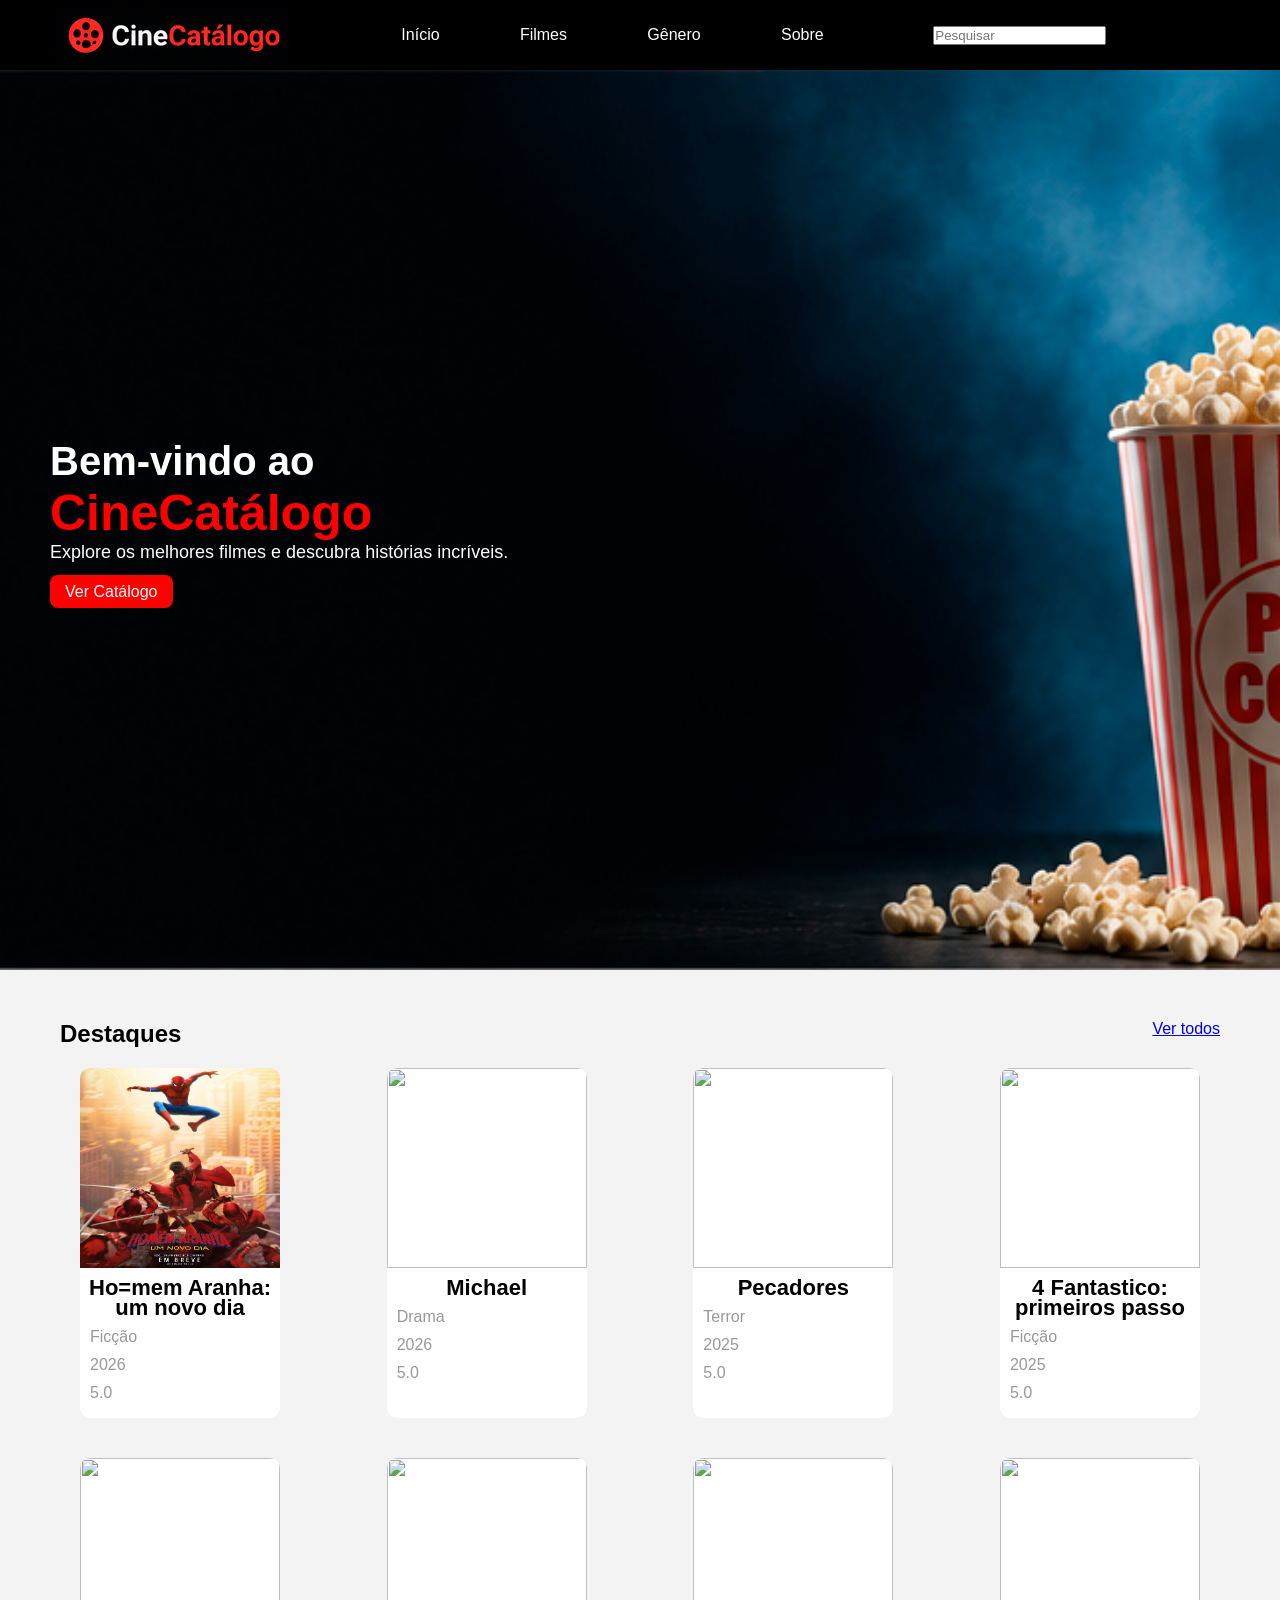
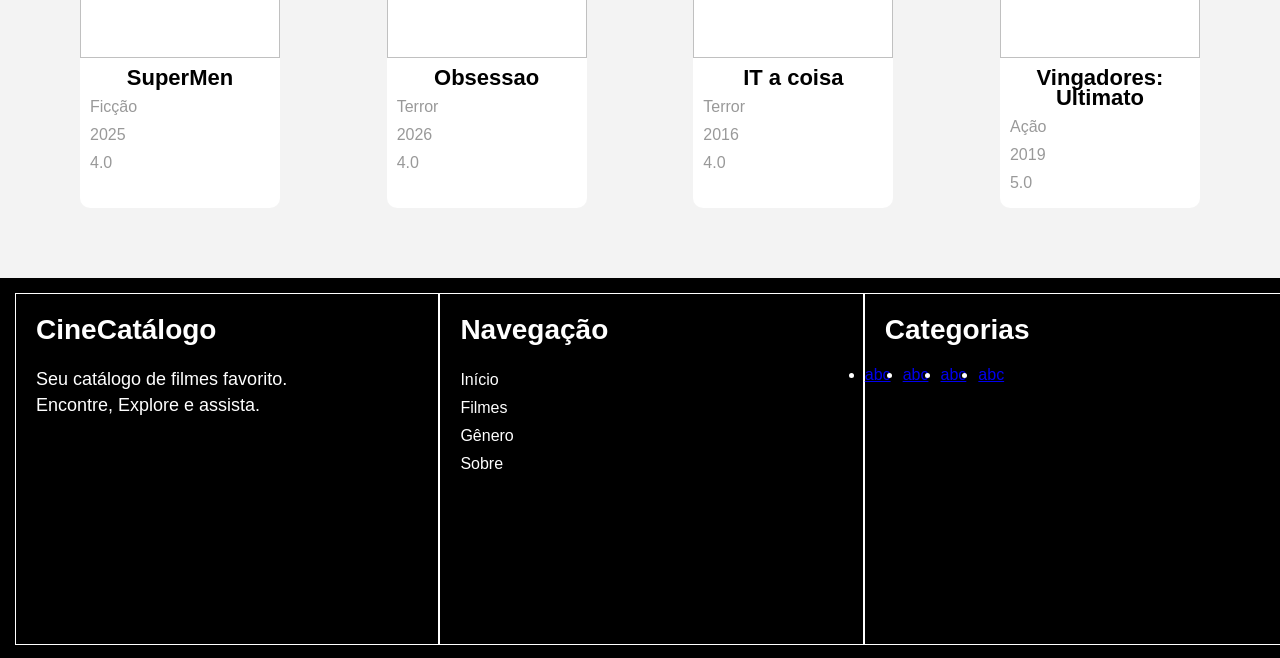
==== films-oficil-main/filmes/index.html @ 0c22e64d "Add files via upload" ====
<html>
	<head>
		<title>Cine Catálogo</title>
		<link rel="stylesheet" href="style.css">
	</head>
	<body>
		<header>
			<div class="logo">
				<img src="imagens/logo-cine.png">
			</div>
			<ul>
				<li><a href="#=">Início</a></li>
				<li><a href="#">Filmes</a></li>
				<li><a href="#">Gênero</a></li>
				<li><a href="#">Sobre</a></li>
			</ul>
			<div class="pesquisa">
				<input type="text" placeholder="Pesquisar">
			</div>=
		</header>
		<main>
			<div class="slide">
				<div class="descricao-slide">
					<h3>Bem-vindo ao</h3>
					<h2>CineCatálogo</h2>
					<p>Explore os melhores filmes e 
					descubra histórias incríveis.</p>
					<a href="#">Ver Catálogo</a>
				</div>
			</div>
			<div class="catalogo">
				
				<ul>
					<div class="destaque-vertodos">
						<h2>Destaques</h2>
						<a href="#">Ver todos</a>
					</div>
					<li>
						<img src="imagens/capa-homemaranha.jfif"/>
						<h2>Ho=mem Aranha: um novo dia</h2>
						<div class="categoria">Ficção</div>
						<div class="lancamento">2026</div>
						<div class="avaliacao">5.0</div> 
					</li>
					<li>
						<img src="/tmp/guest-g7ctrl/Downloads/films-oficil-main/filmes/imagens/9fbf2cae-cb9b-4164-ad08-e03abde0efc1.jpg"/>
						<h2>Michael</h2>
						<div class="categoria">Drama</div>
						<div class="lancamento">2026</div>
						<div class="avaliacao">5.0</div> 
					</li>
					<li>
						<img src="/tmp/guest-g7ctrl/Downloads/films-oficil-main/filmes/imagens/7f6c9699-002e-43a8-adb3-49d2055014fd.webp"/>
						<h2>Pecadores</h2>
						<div class="categoria">Terror</div>
						<div class="lancamento">2025</div>
						<div class="avaliacao">5.0</div> 
					</li>
					<li>
						<img src="/tmp/guest-g7ctrl/Downloads/films-oficil-main/filmes/imagens/WhatsApp-Image-2025-06-05-at-16.20.49-780x974.jpeg"/>
						<h2>4 Fantastico: primeiros passo</h2>
						<div class="categoria">Ficção</div>
						<div class="lancamento">2025</div>
						<div class="avaliacao">5.0</div> 
					</li>
					<li>
						<img src="/tmp/guest-g7ctrl/Downloads/films-oficil-main/filmes/imagens/948745385-superman.webp"/>
						<h2>SuperMen</h2>
						<div class="categoria">Ficção</div>
						<div class="lancamento">2025</div>
						<div class="avaliacao">4.0</div> 
					</li>
					<li>
						<img src="/tmp/guest-g7ctrl/Downloads/films-oficil-main/filmes/imagens/76a6a71a49a8c249906f7427c82436c2.jpg"/>
						<h2>Obsessao</h2>
						<div class="categoria">Terror</div>
						<div class="lancamento">2026</div>
						<div class="avaliacao">4.0</div> 
					</li>
					<li>
						<img src="/tmp/guest-g7ctrl/Downloads/films-oficil-main/filmes/imagens/20170906-it-a-coisa-poster-410x615.jpg"/>
						<h2>IT a coisa</h2>
						<div class="categoria">Terror</div>
						<div class="lancamento">2016</div>
						<div class="avaliacao">4.0</div> 
					</li>
					<li>
						<img src="/tmp/guest-g7ctrl/Downloads/films-oficil-main/filmes/imagens/2428965.jpg"/>
						<h2>Vingadores: Ultimato</h2>
						<div class="categoria">Ação</div>
						<div class="lancamento">2019</div>
						<div class="avaliacao">5.0</div> 
					</li>

				</ul>
			</div>
		</main>
		<footer>
			<div class="sobre">
				<h2>CineCatálogo</h2>
				<p>Seu catálogo de filmes favorito.<br>
				Encontre, Explore e assista.</p>
			</div>
			<div class="menu">
				<h2>Navegação</h2>
				<ul>
					<li><a href="#">Início</a></li>
					<li><a href="#">Filmes</a></li>
					<li><a href="#">Gênero</a></li>
					<li><a href="#">Sobre</a></li>
				</ul>
			</div>
			<div class="categoria">
                     <h2>Categorias</h2>
                     <ul>
                        <li><a href="#">abc</a></li>
                        <li><a href="#">abc</a></li>
                        <li><a href="#">abc</a></li>
                        <li><a href="#">abc</a></li>
                     </ul>
           </div>
		</footer>
	</body>
</html>
---- films-oficil-main/filmes/style.css ----
*{margin: 0; padding: 0;}
body{
	font-family: "Arial";
	background: #f3f3f3;
}
header{
	height: 70px;
	width: 100%;
	background: black;
	display: flex;
	justify-content:space-around;
	align-items: center;
}
ul{
	display:flex;
	justify-content: space-between;
	width: 33%;
}
header a{
	color: white;
	text-decoration: none;
}
main .slide{
	background: url("imagens/banner-principal.png");
	width: 100%;
	height: 100vh;
	background-repeat: no-repeat;
	background-size:cover;
	display: flex;
	align-items: center;
}
main .slide h3{
	color: white;
	font-size: 40px;
}
main .slide h2{
	color: red;
	font-size: 50px;
}
main .slide p{
	color: white;
	font-size: 18px;
	margin-bottom: 20px;
}
main .slide a{
	color: white;
	background: red;
	padding: 8px 15px;
	text-decoration: none;
	border-radius: 8px;
}
main .slide .descricao-slide{
	margin-left: 50px;
}
main .catalogo{
	margin: 50px;
}
main .catalogo ul .destaque-vertodos{
	display: flex;
	justify-content: space-between;
	width: 100%;
}
main .catalogo ul li{
	width: 200px;
	height: 350px;
	overflow: hidden;
	border-radius: 10px;
	margin: 20px;
	background: #ffffff;
}
main .catalogo ul li img{
	width: 100%;
	height: 200px;
}
main .catalogo ul li h2{
	font-size: 22px;
	text-align: center;
	line-height: 20px;
	margin: 10px 0;
}
main .catalogo ul li .categoria{
	color: #999;
	padding: 0 0 10px 10px;
}
main .catalogo ul li .lancamento{
	color: #999;
	padding: 0 0 10px 10px;
}
main .catalogo ul li .avaliacao{
	color: #999;
	padding: 0 0 10px 10px;
}
main .catalogo ul{
	width: 1160px;
	display: flex;
	flex-wrap: wrap;
	margin: 0 auto;
}
footer{
	background: #000;
	height: 350px;
	width: 100%;
	display: flex;
	padding: 15px;
	color: white;
}
footer div{
	width: 33%;
	height: 350px;
	border: 1px solid #fff;
}
footer h2{
	font-size: 28px;
	margin: 20px;
}
footer p{
	font-size: 18px;
	line-height: 26px;
	margin: 20px;
}
footer .menu ul{
	display: flex;
	flex-direction: column;
}
footer .menu ul li{
	list-style: none;
	margin: 5px 0 5px 20px;
}
footer .menu ul li a{
	color: white;
	text-decoration: none;
}
footer .menu ul li a:hover{
	color: red;
}
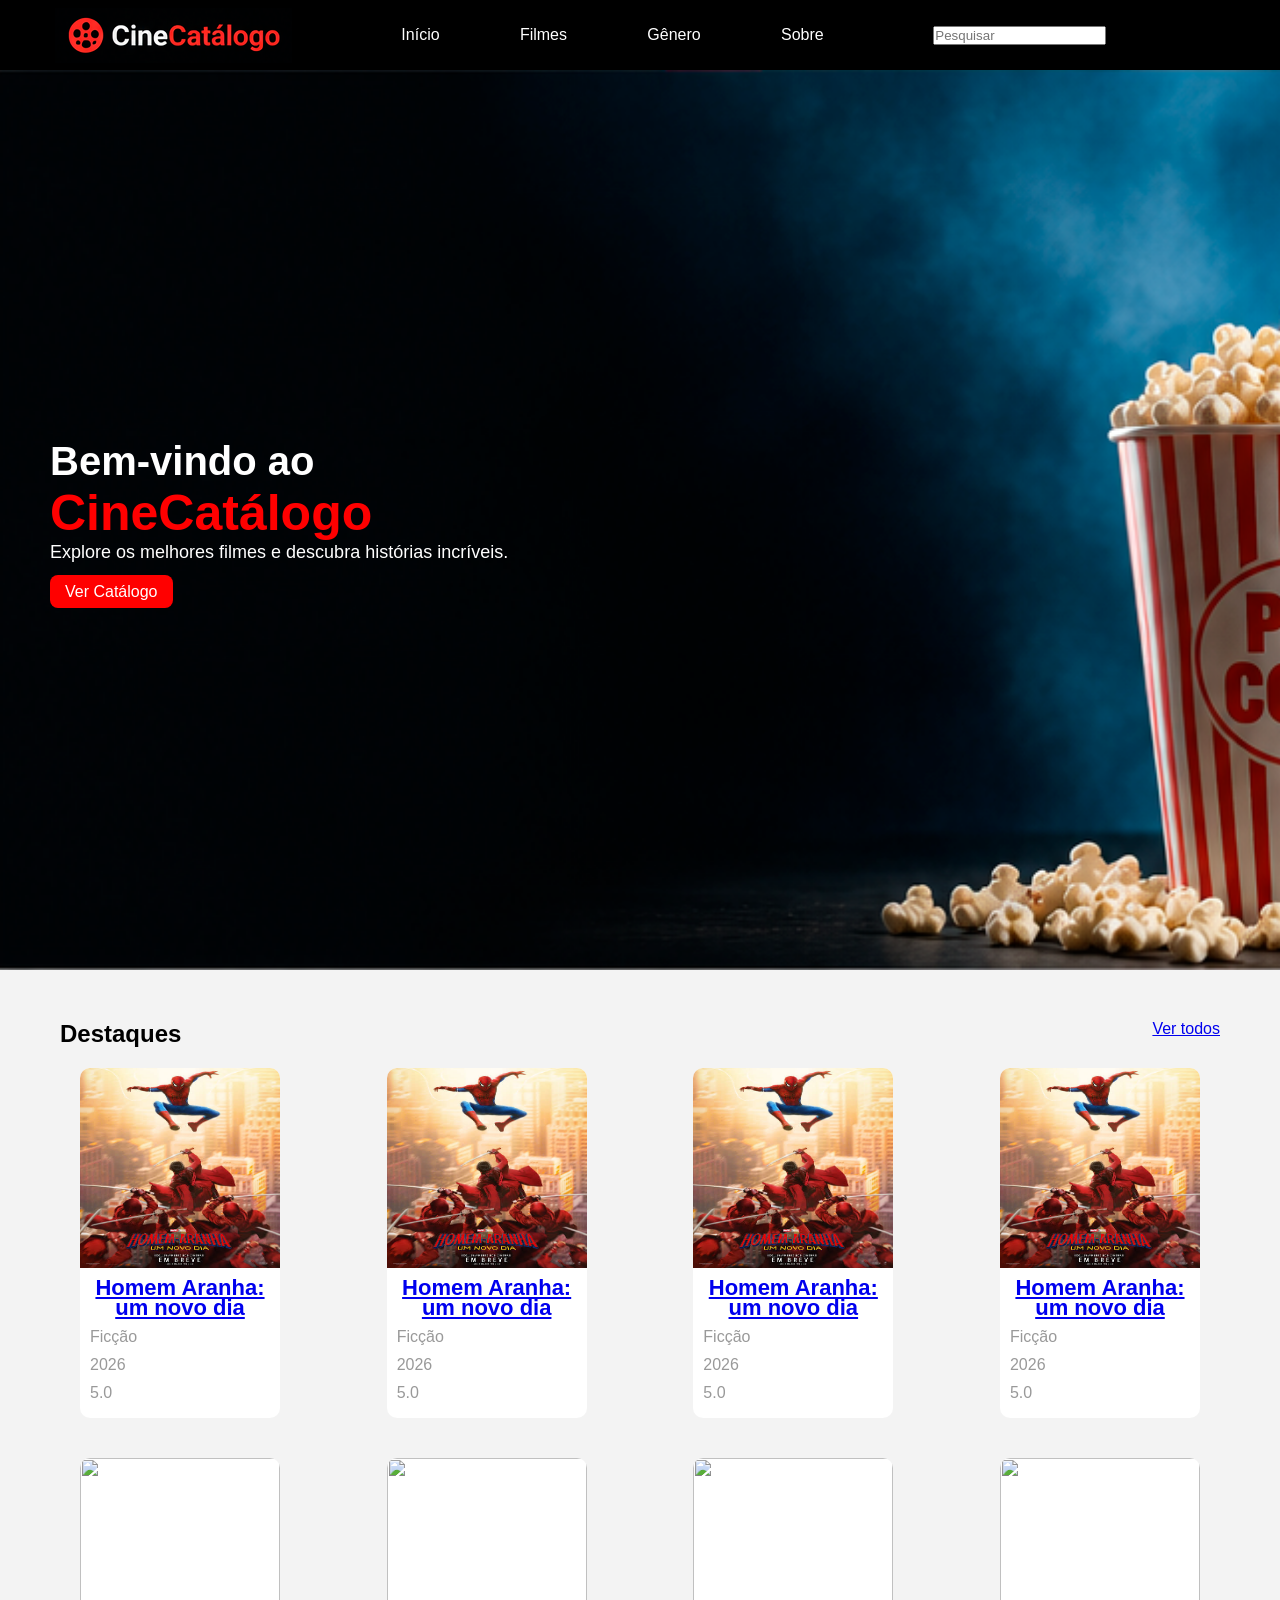
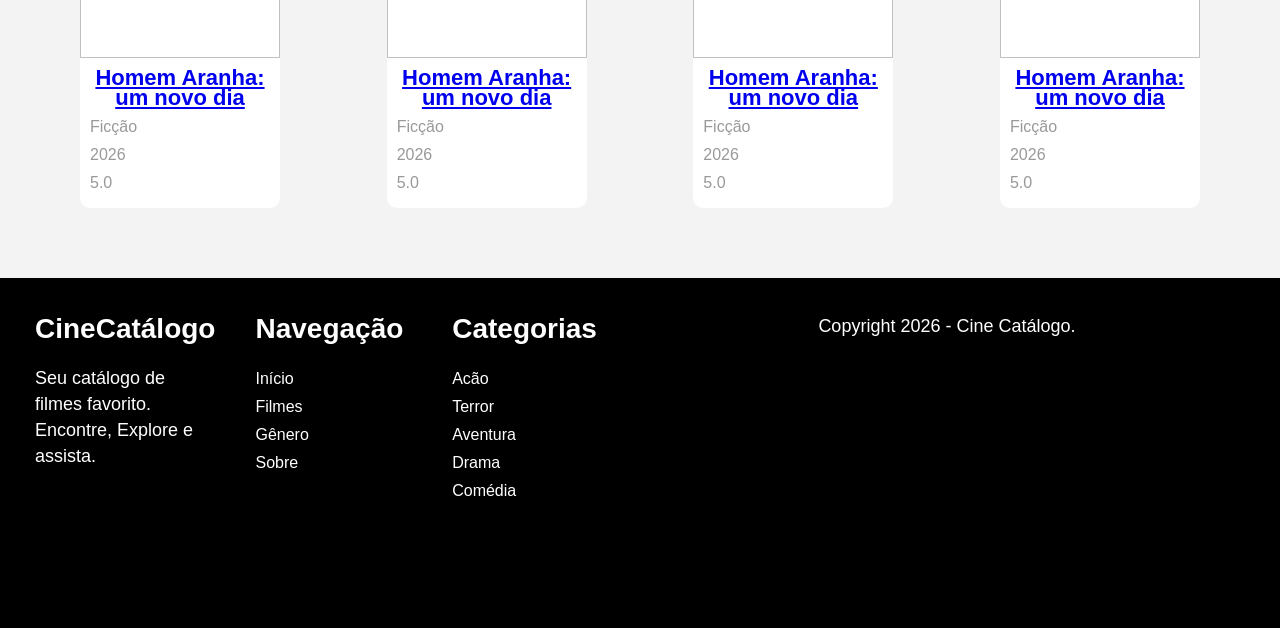
==== commit 89f40077: "Add files via upload" ====
--- a/films-oficil-main/filmes/index.html
+++ b/films-oficil-main/filmes/index.html
@@ -37,60 +37,66 @@
 					</div>
 					<li>
 						<img src="imagens/capa-homemaranha.jfif"/>
-						<h2>Ho=mem Aranha: um novo dia</h2>
+						<h2><a href="a">Homem Aranha: um novo dia</a></h2>
 						<div class="categoria">Ficção</div>
 						<div class="lancamento">2026</div>
 						<div class="avaliacao">5.0</div> 
 					</li>
-					<li>
-						<img src="/tmp/guest-g7ctrl/Downloads/films-oficil-main/filmes/imagens/9fbf2cae-cb9b-4164-ad08-e03abde0efc1.jpg"/>
-						<h2>Michael</h2>
-						<div class="categoria">Drama</div>
+<li>
+						<img src="imagens/capa-homemaranha.jfif"/>
+						<h2><a href="a">Homem Aranha: um novo dia</a></h2>
+						<div class="categoria">Ficção</div>
 						<div class="lancamento">2026</div>
 						<div class="avaliacao">5.0</div> 
 					</li>
-					<li>
-						<img src="/tmp/guest-g7ctrl/Downloads/films-oficil-main/filmes/imagens/7f6c9699-002e-43a8-adb3-49d2055014fd.webp"/>
-						<h2>Pecadores</h2>
-						<div class="categoria">Terror</div>
-						<div class="lancamento">2025</div>
+
+<li>
+						<img src="imagens/capa-homemaranha.jfif"/>
+						<h2><a href="a">Homem Aranha: um novo dia</a></h2>
+						<div class="categoria">Ficção</div>
+						<div class="lancamento">2026</div>
 						<div class="avaliacao">5.0</div> 
 					</li>
-					<li>
-						<img src="/tmp/guest-g7ctrl/Downloads/films-oficil-main/filmes/imagens/WhatsApp-Image-2025-06-05-at-16.20.49-780x974.jpeg"/>
-						<h2>4 Fantastico: primeiros passo</h2>
+
+<li>
+						<img src="imagens/capa-homemaranha.jfif"/>
+						<h2><a href="a">Homem Aranha: um novo dia</a></h2>
 						<div class="categoria">Ficção</div>
-						<div class="lancamento">2025</div>
+						<div class="lancamento">2026</div>
 						<div class="avaliacao">5.0</div> 
 					</li>
-					<li>
-						<img src="/tmp/guest-g7ctrl/Downloads/films-oficil-main/filmes/imagens/948745385-superman.webp"/>
-						<h2>SuperMen</h2>
+
+<li>
+						<img src=""/>
+						<h2><a href="a">Homem Aranha: um novo dia</a></h2>
 						<div class="categoria">Ficção</div>
-						<div class="lancamento">2025</div>
-						<div class="avaliacao">4.0</div> 
-					</li>
-					<li>
-						<img src="/tmp/guest-g7ctrl/Downloads/films-oficil-main/filmes/imagens/76a6a71a49a8c249906f7427c82436c2.jpg"/>
-						<h2>Obsessao</h2>
-						<div class="categoria">Terror</div>
 						<div class="lancamento">2026</div>
-						<div class="avaliacao">4.0</div> 
-					</li>
-					<li>
-						<img src="/tmp/guest-g7ctrl/Downloads/films-oficil-main/filmes/imagens/20170906-it-a-coisa-poster-410x615.jpg"/>
-						<h2>IT a coisa</h2>
-						<div class="categoria">Terror</div>
-						<div class="lancamento">2016</div>
-						<div class="avaliacao">4.0</div> 
-					</li>
-					<li>
-						<img src="/tmp/guest-g7ctrl/Downloads/films-oficil-main/filmes/imagens/2428965.jpg"/>
-						<h2>Vingadores: Ultimato</h2>
-						<div class="categoria">Ação</div>
-						<div class="lancamento">2019</div>
 						<div class="avaliacao">5.0</div> 
 					</li>
+
+<li>
+						<img src=""/>
+						<h2><a href="a">Homem Aranha: um novo dia</a></h2>
+						<div class="categoria">Ficção</div>
+						<div class="lancamento">2026</div>
+						<div class="avaliacao">5.0</div> 
+					</li>
+
+<li>
+						<img src=""/>
+						<h2><a href="a">Homem Aranha: um novo dia</a></h2>
+						<div class="categoria">Ficção</div>
+						<div class="lancamento">2026</div>
+						<div class="avaliacao">5.0</div> 
+					</li>
+<li>
+						<img src=""/>
+						<h2><a href="a">Homem Aranha: um novo dia</a></h2>
+						<div class="categoria">Ficção</div>
+						<div class="lancamento">2026</div>
+						<div class="avaliacao">5.0</div> 
+					</li>
+
 
 				</ul>
 			</div>
@@ -113,12 +119,16 @@
 			<div class="categoria">
                      <h2>Categorias</h2>
                      <ul>
-                        <li><a href="#">abc</a></li>
-                        <li><a href="#">abc</a></li>
-                        <li><a href="#">abc</a></li>
-                        <li><a href="#">abc</a></li>
+                        <li><a href="#">Acão</a></li>
+                        <li><a href="#">Terror</a></li>
+                        <li><a href="#">Aventura</a></li>
+                        <li><a href="#">Drama</a></li>
+                        <li><a href="#">Comédia</a></li>
                      </ul>
-           </div>
-		</footer>
+           </div>  
+                 
+<p>Copyright 2026 - Cine Catálogo.</p>
+		
+</footer>
 	</body>
 </html>	
--- a/films-oficil-main/filmes/style.css
+++ b/films-oficil-main/filmes/style.css
@@ -72,13 +72,31 @@
 	width: 100%;
 	height: 200px;
 }
+
+main .catalogo ul li:hover{
+        box-shadow: 1px  2px 5px 2px #00000030;
+        cursor
+	}
+
 main .catalogo ul li h2{
 	font-size: 22px;
 	text-align: center;
 	line-height: 20px;
 	margin: 10px 0;
 }
-main .catalogo ul li .categoria{
+
+}
+main .catalogo ul li h2 a{
+	color:  #000000;
+        text-decoration: none;
+}
+
+main .catalogo ul li h2 a:hover{
+	color: red;
+}
+
+
+main .catalogo ul li .categoria {
 	color: #999;
 	padding: 0 0 10px 10px;
 }
@@ -103,11 +121,14 @@
 	display: flex;
 	padding: 15px;
 	color: white;
+        box-sizing: border-box;
+
 }
 footer div{
 	width: 33%;
-	height: 350px;
-	border: 1px solid #fff;
+	
+
+	
 }
 footer h2{
 	font-size: 28px;
@@ -134,4 +155,27 @@
 	color: red;
 }
 
+footer .categoria ul{
+	display: flex;
+	flex-direction: column;
+}
+footer .categoria ul li{
+	list-style: none;
+	margin: 5px 0 5px 20px;
+}
+footer .categoria ul li a{
+	color: white;
+	text-decoration: none;
+}
+footer .categoria ul li a:hover{
+	color: red;
+}
 
+footer  > p {
+     width: 100%;
+     flex-wrap: wrap;    
+     text-align: center;
+}
+
+
+
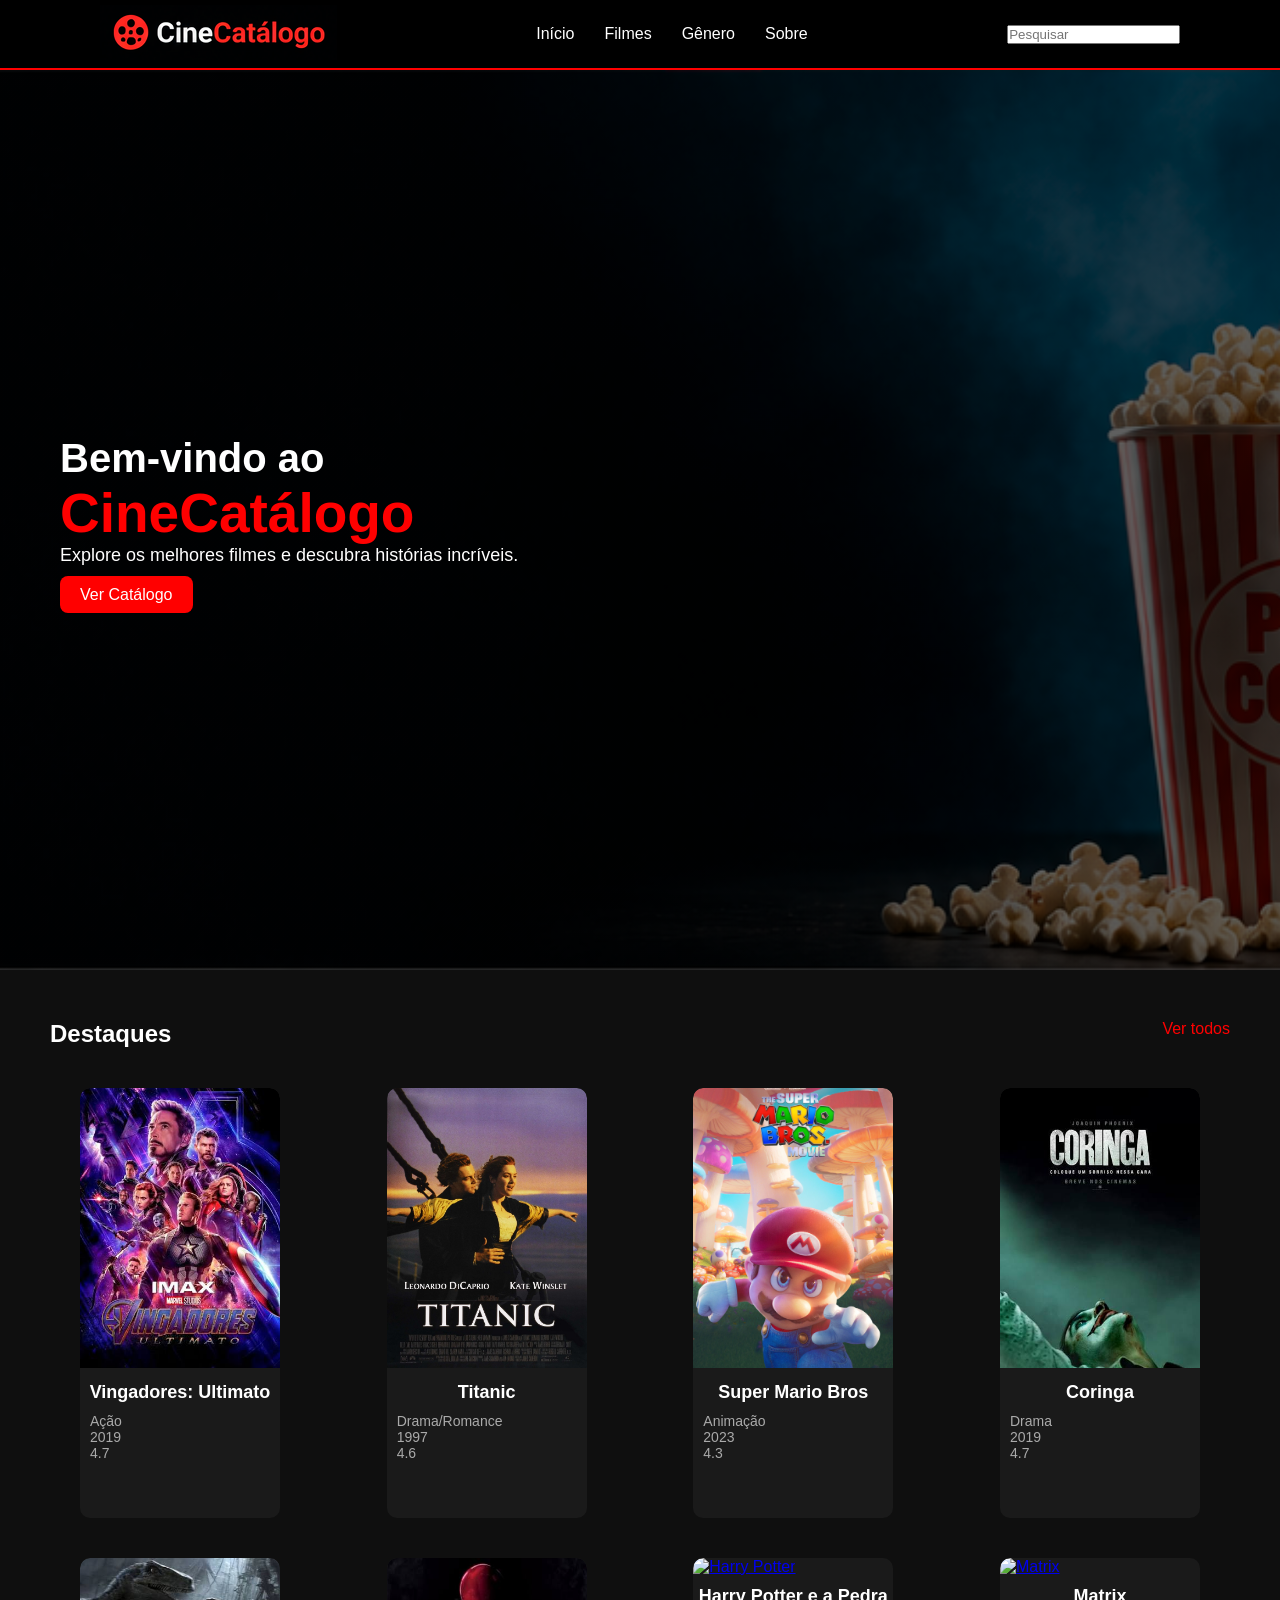
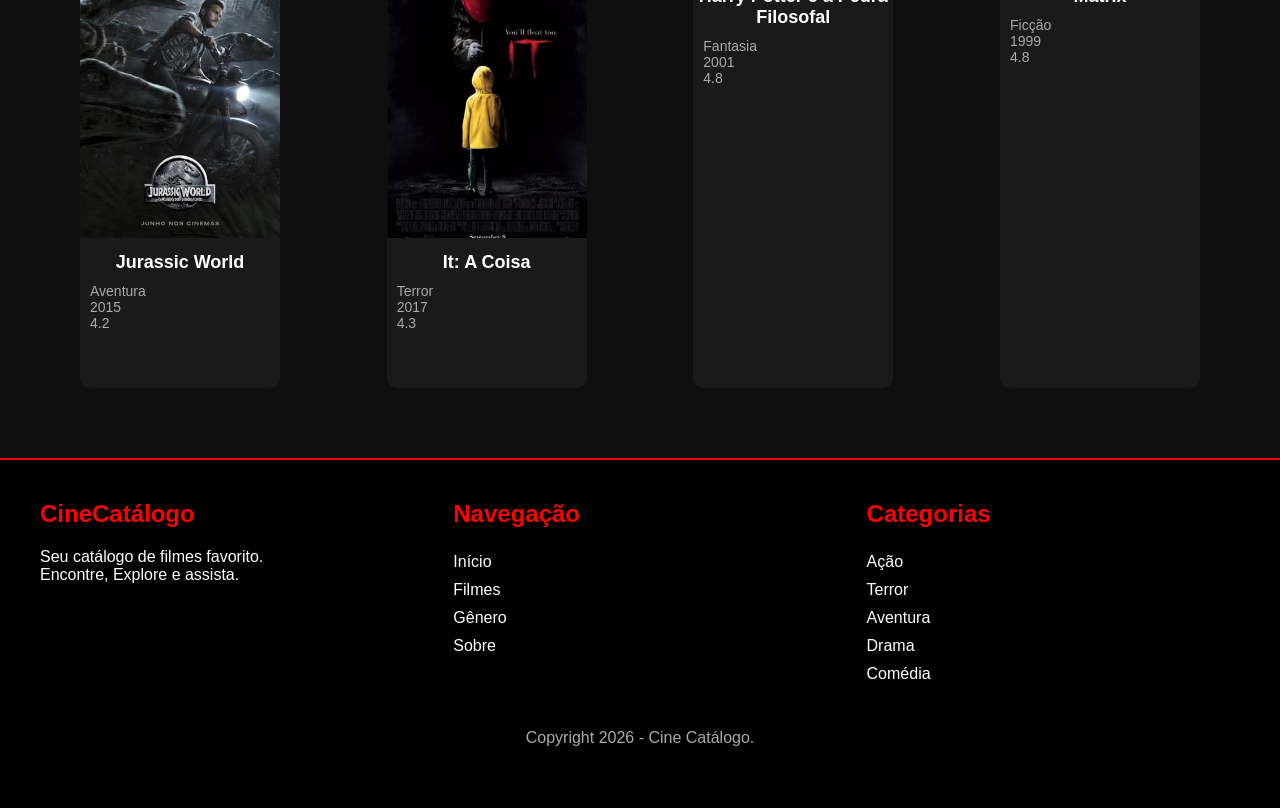
==== commit b57f60b1: "Add files via upload" ====
--- a/films-oficil-main/filmes/index.html
+++ b/films-oficil-main/filmes/index.html
@@ -1,134 +1,217 @@
-<html>
-	<head>
-		<title>Cine Catálogo</title>
-		<link rel="stylesheet" href="style.css">
-	</head>
-	<body>
-		<header>
-			<div class="logo">
-				<img src="imagens/logo-cine.png">
-			</div>
-			<ul>
-				<li><a href="#=">Início</a></li>
-				<li><a href="#">Filmes</a></li>
-				<li><a href="#">Gênero</a></li>
-				<li><a href="#">Sobre</a></li>
-			</ul>
-			<div class="pesquisa">
-				<input type="text" placeholder="Pesquisar">
-			</div>=
-		</header>
-		<main>
-			<div class="slide">
-				<div class="descricao-slide">
-					<h3>Bem-vindo ao</h3>
-					<h2>CineCatálogo</h2>
-					<p>Explore os melhores filmes e 
-					descubra histórias incríveis.</p>
-					<a href="#">Ver Catálogo</a>
-				</div>
-			</div>
-			<div class="catalogo">
-				
-				<ul>
-					<div class="destaque-vertodos">
-						<h2>Destaques</h2>
-						<a href="#">Ver todos</a>
-					</div>
-					<li>
-						<img src="imagens/capa-homemaranha.jfif"/>
-						<h2><a href="a">Homem Aranha: um novo dia</a></h2>
-						<div class="categoria">Ficção</div>
-						<div class="lancamento">2026</div>
-						<div class="avaliacao">5.0</div> 
-					</li>
-<li>
-						<img src="imagens/capa-homemaranha.jfif"/>
-						<h2><a href="a">Homem Aranha: um novo dia</a></h2>
-						<div class="categoria">Ficção</div>
-						<div class="lancamento">2026</div>
-						<div class="avaliacao">5.0</div> 
-					</li>
-
-<li>
-						<img src="imagens/capa-homemaranha.jfif"/>
-						<h2><a href="a">Homem Aranha: um novo dia</a></h2>
-						<div class="categoria">Ficção</div>
-						<div class="lancamento">2026</div>
-						<div class="avaliacao">5.0</div> 
-					</li>
-
-<li>
-						<img src="imagens/capa-homemaranha.jfif"/>
-						<h2><a href="a">Homem Aranha: um novo dia</a></h2>
-						<div class="categoria">Ficção</div>
-						<div class="lancamento">2026</div>
-						<div class="avaliacao">5.0</div> 
-					</li>
-
-<li>
-						<img src=""/>
-						<h2><a href="a">Homem Aranha: um novo dia</a></h2>
-						<div class="categoria">Ficção</div>
-						<div class="lancamento">2026</div>
-						<div class="avaliacao">5.0</div> 
-					</li>
-
-<li>
-						<img src=""/>
-						<h2><a href="a">Homem Aranha: um novo dia</a></h2>
-						<div class="categoria">Ficção</div>
-						<div class="lancamento">2026</div>
-						<div class="avaliacao">5.0</div> 
-					</li>
-
-<li>
-						<img src=""/>
-						<h2><a href="a">Homem Aranha: um novo dia</a></h2>
-						<div class="categoria">Ficção</div>
-						<div class="lancamento">2026</div>
-						<div class="avaliacao">5.0</div> 
-					</li>
-<li>
-						<img src=""/>
-						<h2><a href="a">Homem Aranha: um novo dia</a></h2>
-						<div class="categoria">Ficção</div>
-						<div class="lancamento">2026</div>
-						<div class="avaliacao">5.0</div> 
-					</li>
-
-
-				</ul>
-			</div>
-		</main>
-		<footer>
-			<div class="sobre">
-				<h2>CineCatálogo</h2>
-				<p>Seu catálogo de filmes favorito.<br>
-				Encontre, Explore e assista.</p>
-			</div>
-			<div class="menu">
-				<h2>Navegação</h2>
-				<ul>
-					<li><a href="#">Início</a></li>
-					<li><a href="#">Filmes</a></li>
-					<li><a href="#">Gênero</a></li>
-					<li><a href="#">Sobre</a></li>
-				</ul>
-			</div>
-			<div class="categoria">
-                     <h2>Categorias</h2>
-                     <ul>
-                        <li><a href="#">Acão</a></li>
-                        <li><a href="#">Terror</a></li>
-                        <li><a href="#">Aventura</a></li>
-                        <li><a href="#">Drama</a></li>
-                        <li><a href="#">Comédia</a></li>
-                     </ul>
-           </div>  
-                 
-<p>Copyright 2026 - Cine Catálogo.</p>
-		
-</footer>
-	</body>
-</html>	
+<!DOCTYPE html>
+<html lang="pt-br">
+<head> 
+    <meta charset="UTF-8">
+    <title>Cine Catálogo</title> 
+    <link rel="stylesheet" href="style.css"> 
+</head> 
+
+<body> 
+    <header> 
+        <div class="logo"> 
+            <img src="imagens/logo-cine.png" alt="Logo CineCatálogo"> 
+        </div> 
+
+        <nav>
+            <ul> 
+                <li><a href="#">Início</a></li> 
+                <li><a href="https://google.com">Filmes</a></li> 
+                <li><a href="#">Gênero</a></li> 
+                <li><a href="#">Sobre</a></li> 
+            </ul> 
+        </nav>
+
+        <div class="pesquisa"> 
+            <input type="text" placeholder="Pesquisar"> 
+        </div> 
+    </header> 
+
+    <main> 
+        <section class="slide"> 
+            <div class="descricao-slide"> 
+                <h3>Bem-vindo ao</h3> 
+                <h2>CineCatálogo</h2> 
+                <p>Explore os melhores filmes e descubra histórias incríveis.</p> 
+                <a href="#">Ver Catálogo</a> 
+            </div> 
+        </section> 
+
+        <section class="catalogo"> 
+            <div class="destaque-vertodos"> 
+                <h2>Destaques</h2> 
+                <a href="#">Ver todos</a> 
+            </div>
+
+            <ul class="lista-filmes"> 
+
+                <!-- VINGADORES -->
+                <li> 
+                    <a href="https://www.youtube.com/results?search_query=Vingadores+Ultimato+trailer" target="_blank">
+                        <img src="imagens/1.jpg" alt="Vingadores Ultimato"> 
+                    </a>
+
+                    <h2>
+                        <a href="https://www.imdb.com/pt/title/tt4154796/?ref_=nv_sr_srsg_0_tt_8_nm_0_in_0_q_vinadores" target="_blank">
+                            Vingadores: Ultimato
+                        </a>
+                    </h2> 
+
+                    <div class="categoria">Ação</div> 
+                    <div class="lancamento">2019</div> 
+                    <div class="avaliacao">4.7</div>  
+                </li> 
+
+                
+                <!-- TITANIC -->
+                <li> 
+                    <a href="https://www.youtube.com/results?search_query=Titanic+1997+trailer" target="_blank">
+                        <img src="imagens/s-l1200.jpg" alt="Titanic"> 
+                    </a>
+
+                    <h2>
+                        <a href="https://www.imdb.com/pt/title/tt0120338/?ref_=nv_sr_srsg_3_tt_5_nm_3_in_0_q_tit" target="_blank">
+                            Titanic
+                        </a>
+                    </h2> 
+
+                    <div class="categoria">Drama/Romance</div> 
+                    <div class="lancamento">1997</div> 
+                    <div class="avaliacao">4.6</div>  
+                </li> 
+
+
+                <!-- SUPER MARIO -->
+                <li> 
+                    <a href="https://www.youtube.com/results?search_query=Super+Mario+Bros+filme+trailer" target="_blank">
+                        <img src="imagens/mario.jpg" alt="Super Mario"> 
+                    </a>
+
+                    <h2>
+                        <a href="#" target="_blank">Super Mario Bros</a>
+                    </h2> 
+
+                    <div class="categoria">Animação</div> 
+                    <div class="lancamento">2023</div> 
+                    <div class="avaliacao">4.3</div>  
+                </li> 
+
+
+                <!-- CORINGA -->
+                <li> 
+                    <a href="#" target="_blank">
+                        <img src="imagens/coringa.jpeg" alt="Coringa"> 
+                    </a>
+
+                    <h2>
+                        <a href="#" target="_blank">Coringa</a>
+                    </h2> 
+
+                    <div class="categoria">Drama</div> 
+                    <div class="lancamento">2019</div> 
+                    <div class="avaliacao">4.7</div>  
+                </li> 
+
+
+                <!-- JURASSIC WORLD -->
+                <li> 
+                    <a href="#" target="_blank">
+                        <img src="imagens/js.jpeg" alt="Jurassic World"> 
+                    </a>
+
+                    <h2>
+                        <a href="#" target="_blank">Jurassic World</a>
+                    </h2> 
+
+                    <div class="categoria">Aventura</div> 
+                    <div class="lancamento">2015</div> 
+                    <div class="avaliacao">4.2</div>  
+                </li> 
+
+
+                <!-- IT A COISA -->
+                <li> 
+                    <a href="#" target="_blank">
+                        <img src="imagens/it.jpeg" alt="It A Coisa"> 
+                    </a>
+
+                    <h2>
+                        <a href="#" target="_blank">It: A Coisa</a>
+                    </h2> 
+
+                    <div class="categoria">Terror</div> 
+                    <div class="lancamento">2017</div> 
+                    <div class="avaliacao">4.3</div>  
+                </li> 
+
+
+                <!-- HARRY POTTER -->
+                <li> 
+                    <a href="#" target="_blank">
+                        <img src="#" alt="Harry Potter"> 
+                    </a>
+
+                    <h2>
+                        <a href="#" target="_blank">Harry Potter e a Pedra Filosofal</a>
+                    </h2> 
+
+                    <div class="categoria">Fantasia</div> 
+                    <div class="lancamento">2001</div> 
+                    <div class="avaliacao">4.8</div>  
+                </li> 
+
+
+                <!-- MATRIX -->
+                <li> 
+                    <a href="#" target="_blank">
+                        <img src="#" alt="Matrix"> 
+                    </a>
+
+                    <h2>
+                        <a href="#" target="_blank">Matrix</a>
+                    </h2> 
+
+                    <div class="categoria">Ficção</div> 
+                    <div class="lancamento">1999</div> 
+                    <div class="avaliacao">4.8</div>  
+                </li> 
+
+            </ul> 
+        </section> 
+    </main> 
+
+
+    <footer> 
+        <div class="sobre"> 
+            <h2>CineCatálogo</h2> 
+            <p>
+                Seu catálogo de filmes favorito.<br> 
+                Encontre, Explore e assista.
+            </p> 
+        </div> 
+
+        <div class="menu"> 
+            <h2>Navegação</h2> 
+            <ul> 
+                <li><a href="#">Início</a></li> 
+                <li><a href="#">Filmes</a></li> 
+                <li><a href="#">Gênero</a></li> 
+                <li><a href="#">Sobre</a></li> 
+            </ul> 
+        </div> 
+
+        <div class="categoria"> 
+            <h2>Categorias</h2> 
+            <ul> 
+                <li><a href="#">Ação</a></li> 
+                <li><a href="#">Terror</a></li> 
+                <li><a href="#">Aventura</a></li> 
+                <li><a href="#">Drama</a></li> 
+                <li><a href="#">Comédia</a></li> 
+            </ul> 
+        </div>   
+
+        <p>Copyright 2026 - Cine Catálogo.</p> 
+    </footer> 
+
+</body> 
+</html>
--- a/films-oficil-main/filmes/style.css
+++ b/films-oficil-main/filmes/style.css
@@ -1,181 +1,271 @@
-*{margin: 0; padding: 0;}
-body{
-	font-family: "Arial";
-	background: #f3f3f3;
-}
-header{
-	height: 70px;
-	width: 100%;
-	background: black;
-	display: flex;
-	justify-content:space-around;
-	align-items: center;
-}
-ul{
-	display:flex;
-	justify-content: space-between;
-	width: 33%;
-}
-header a{
-	color: white;
-	text-decoration: none;
-}
-main .slide{
-	background: url("imagens/banner-principal.png");
-	width: 100%;
-	height: 100vh;
-	background-repeat: no-repeat;
-	background-size:cover;
-	display: flex;
-	align-items: center;
-}
-main .slide h3{
-	color: white;
-	font-size: 40px;
-}
-main .slide h2{
-	color: red;
-	font-size: 50px;
-}
-main .slide p{
-	color: white;
-	font-size: 18px;
-	margin-bottom: 20px;
-}
-main .slide a{
-	color: white;
-	background: red;
-	padding: 8px 15px;
-	text-decoration: none;
-	border-radius: 8px;
-}
-main .slide .descricao-slide{
-	margin-left: 50px;
-}
-main .catalogo{
-	margin: 50px;
-}
-main .catalogo ul .destaque-vertodos{
-	display: flex;
-	justify-content: space-between;
-	width: 100%;
-}
-main .catalogo ul li{
-	width: 200px;
-	height: 350px;
-	overflow: hidden;
-	border-radius: 10px;
-	margin: 20px;
-	background: #ffffff;
-}
-main .catalogo ul li img{
-	width: 100%;
-	height: 200px;
-}
-
-main .catalogo ul li:hover{
-        box-shadow: 1px  2px 5px 2px #00000030;
-        cursor
-	}
-
-main .catalogo ul li h2{
-	font-size: 22px;
-	text-align: center;
-	line-height: 20px;
-	margin: 10px 0;
-}
-
-}
-main .catalogo ul li h2 a{
-	color:  #000000;
-        text-decoration: none;
-}
-
-main .catalogo ul li h2 a:hover{
-	color: red;
-}
-
-
-main .catalogo ul li .categoria {
-	color: #999;
-	padding: 0 0 10px 10px;
-}
-main .catalogo ul li .lancamento{
-	color: #999;
-	padding: 0 0 10px 10px;
-}
-main .catalogo ul li .avaliacao{
-	color: #999;
-	padding: 0 0 10px 10px;
-}
-main .catalogo ul{
-	width: 1160px;
-	display: flex;
-	flex-wrap: wrap;
-	margin: 0 auto;
-}
-footer{
-	background: #000;
-	height: 350px;
-	width: 100%;
-	display: flex;
-	padding: 15px;
-	color: white;
-        box-sizing: border-box;
-
-}
-footer div{
-	width: 33%;
-	
-
-	
-}
-footer h2{
-	font-size: 28px;
-	margin: 20px;
-}
-footer p{
-	font-size: 18px;
-	line-height: 26px;
-	margin: 20px;
-}
-footer .menu ul{
-	display: flex;
-	flex-direction: column;
-}
-footer .menu ul li{
-	list-style: none;
-	margin: 5px 0 5px 20px;
-}
-footer .menu ul li a{
-	color: white;
-	text-decoration: none;
-}
-footer .menu ul li a:hover{
-	color: red;
-}
-
-footer .categoria ul{
-	display: flex;
-	flex-direction: column;
-}
-footer .categoria ul li{
-	list-style: none;
-	margin: 5px 0 5px 20px;
-}
-footer .categoria ul li a{
-	color: white;
-	text-decoration: none;
-}
-footer .categoria ul li a:hover{
-	color: red;
-}
-
-footer  > p {
-     width: 100%;
-     flex-wrap: wrap;    
-     text-align: center;
-}
-
-
-
+* {
+    margin: 0;
+    padding: 0;
+    box-sizing: border-box;
+}
+
+body {
+    font-family: Arial, sans-serif;
+    background: #0f0f0f;
+    color: white;
+}
+
+
+
+
+header {
+    height: 70px;
+    width: 100%;
+    background: #000;
+    display: flex;
+    justify-content: space-around;
+    align-items: center;
+    border-bottom: 2px solid red;
+}
+
+ul {
+    display: flex;
+    justify-content: space-between;
+    width: 33%;
+    list-style: none;
+}
+
+header a {
+    color: white;
+    text-decoration: none;
+
+    
+}
+
+
+header a:visited {
+    color: purple;
+}
+
+header a:active{
+    color: green;
+  
+    
+}
+
+
+header a:hover {
+    color: red;
+}
+
+
+
+
+header nav ul {
+    display: flex;
+    gap: 30px;
+}
+
+
+
+
+main .slide {
+    background:
+        linear-gradient(#000000a0, #000000a0),
+        url("imagens/banner-principal.png");
+
+    width: 100%;
+    height: 100vh;
+
+    background-repeat: no-repeat;
+    background-size: cover;
+
+    display: flex;
+    align-items: center;
+}
+
+main .slide h3 {
+    font-size: 40px;
+}
+
+main .slide h2 {
+    color: red;
+    font-size: 55px;
+}
+
+main .slide p {
+    font-size: 18px;
+    margin-bottom: 20px;
+}
+
+main .slide a {
+    color: white;
+    background: red;
+    padding: 10px 20px;
+    text-decoration: none;
+    border-radius: 8px;
+    transition: 0.3s;
+}
+
+main .slide a:hover {
+    background: #ff1a1a;
+    transform: scale(1.05);
+}
+
+main .descricao-slide {
+    margin-left: 60px;
+}
+
+
+
+
+main .catalogo {
+    margin: 50px;
+}
+
+.destaque-vertodos {
+    display: flex;
+    justify-content: space-between;
+    margin-bottom: 20px;
+}
+
+.destaque-vertodos a {
+    color: red;
+    text-decoration: none;
+}
+
+.lista-filmes {
+    width: 1160px;
+    display: flex;
+    flex-wrap: wrap;
+    margin: 0 auto;
+}
+
+
+
+
+.lista-filmes li {
+    width: 200px;
+    height: 430px;
+    overflow: hidden;
+    border-radius: 10px;
+    margin: 20px;
+    background: #1a1a1a;
+    transition: 0.3s;
+    position: relative;
+    z-index: 1;
+}
+
+.lista-filmes li img {
+    width: 100%;
+    height: 280px;
+    object-fit: cover;
+    border-radius: 10px 10px 0 0;
+    transition: 0.3s;
+}
+
+
+
+
+.lista-filmes li:hover {
+    transform: scale(1.08);
+    box-shadow: 0 0 15px red;
+    cursor: pointer;
+    z-index: 10;
+}
+
+
+
+.lista-filmes li h2 {
+    font-size: 18px;
+    text-align: center;
+    margin: 10px 0;
+}
+
+.lista-filmes li h2 a {
+    color: white;
+    text-decoration: none;
+}
+
+.lista-filmes li h2 a:hover {
+    color: red;
+}
+
+.lista-filmes .categoria,
+.lista-filmes .lancamento,
+.lista-filmes .avaliacao {
+    color: #aaa;
+    padding-left: 10px;
+    font-size: 14px;
+}
+
+
+
+
+footer {
+    background: #000;
+    height: 350px;
+    width: 100%;
+
+    display: flex;
+    flex-wrap: wrap;
+
+    padding: 20px;
+    color: white;
+
+    border-top: 2px solid red;
+}
+
+
+
+
+footer > div {
+    width: 33.33%;
+}
+
+
+
+
+footer h2 {
+    font-size: 24px;
+    margin: 20px;
+    color: red;
+}
+
+
+
+
+footer p {
+    font-size: 16px;
+    margin: 20px;
+}
+
+
+
+footer ul {
+    display: flex;
+    flex-direction: column;
+    width: 100%;
+}
+
+footer li {
+    list-style: none;
+    margin: 5px 0 5px 20px;
+}
+
+
+
+
+footer a {
+    color: white;
+    text-decoration: none;
+    transition: 0.3s;
+}
+
+footer a:hover {
+    color: red;
+}
+
+
+
+footer > p {
+    width: 100%;
+    text-align: center;
+    margin: 0;
+    color: #aaa;
+}
